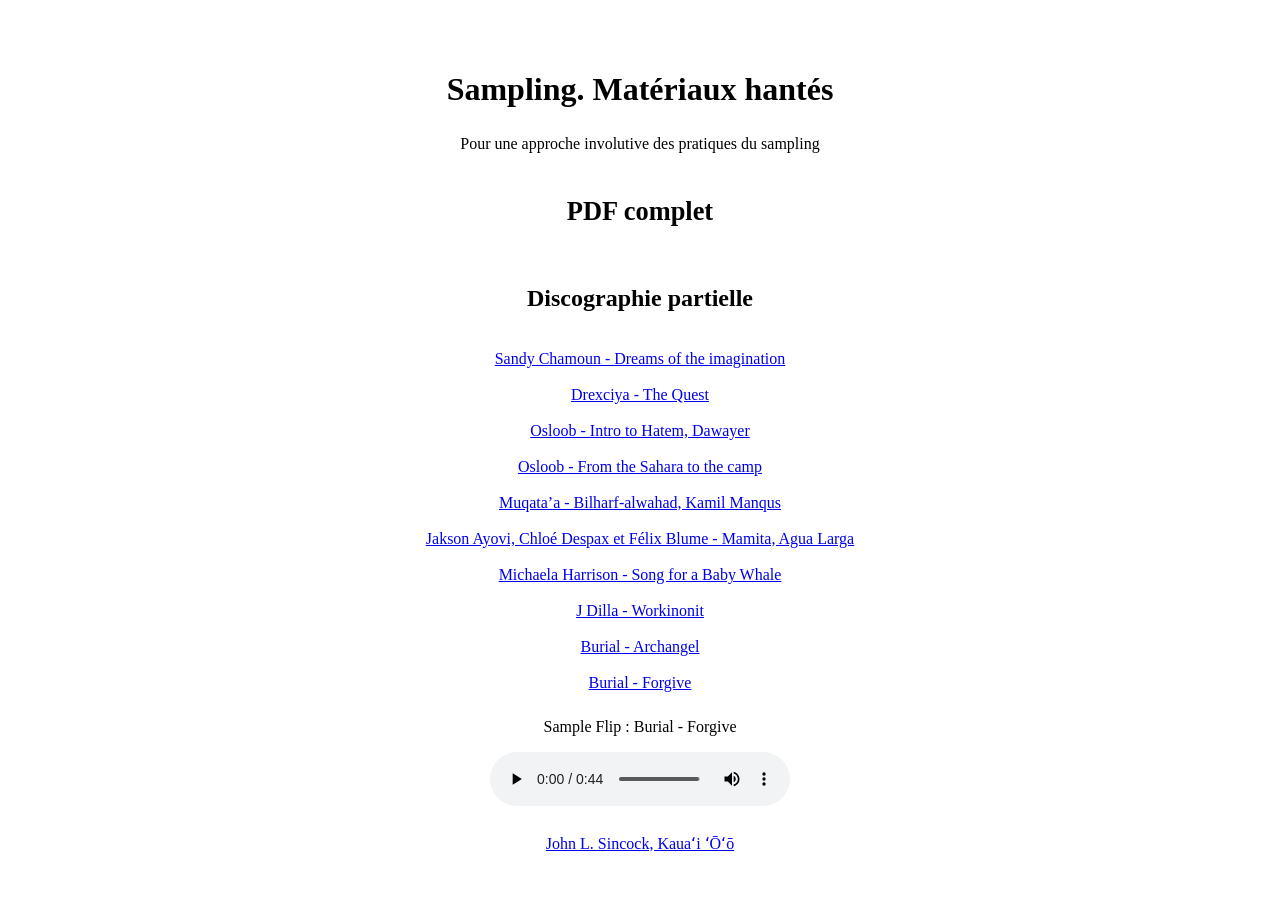
==== index.html @ 58a65de9 "Update index.html" ====
<html>
<head>
  <link rel="stylesheet" href="style.css">
</head>
<body>
  
  <div class="header-section">
    <h1>Sampling. Matériaux hantés</h1>
    <p2>Pour une approche involutive des pratiques du sampling</p2>
    
    <br>
  <div class="links-container">
    
    <h2><a href="SamplingMatériauxHantés.pdr" target="_blank">PDF complet</a>
  </div>  </h2>
    <br>
    <h2>Discographie partielle</h2>
    <br>
    <a href="https://sandychamoun.bandcamp.com/track/" target="_blank">Sandy Chamoun - Dreams of the imagination</a>
    <br>
    <a href="https://www.youtube.com/watch?v=O9WmA3yux6Q&list=PLJ0yqJNMnegJflo9yWIzMCM4ForxmvGCK" target="_blank">Drexciya - The Quest</a>
    <br>
    <a href="https://osloob.bandcamp.com/track/intro-to-hatem" target="_blank">Osloob - Intro to Hatem, Dawayer</a>  
    <br>
    <a href="https://soundcloud.com/osloob1/uai4hrbcwrsh" target="_blank">Osloob - From the Sahara to the camp</a>
    <br>
    <a href="https://muqataa.bandcamp.com/track/bilharf-alwahad" target="_blank">Muqata’a - Bilharf-alwahad, Kamil Manqus</a>  
    <br>
    <a href="https://akuphone.bandcamp.com/album/agua-larga-traditional-imaginary-cimarron-music" target="_blank">Jakson Ayovi, Chloé Despax et Félix Blume - Mamita, Agua Larga</a>  
    <br>
    <a href="https://www.youtube.com/watch?v=EO9nuRO_KUI" target="_blank">Michaela Harrison - Song for a Baby Whale</a>
    <br>
    <a href="https://youtu.be/ogwouE_Msd4?si=TxzugG7-01EPNZ1p" target="_blank">J Dilla - Workinonit</a>
    <br>
    <a href="https://youtu.be/E2qLD9c3Gq4?si=NYcOWobHSxRsv5Gy" target="_blank">Burial - Archangel</a>
    <br>
    <a href="https://youtu.be/5OVvJOeUdUs?si=pTLDqlmLhpSCM0j8" target="_blank">Burial - Forgive</a>

    <div class="audio-block">
       <p>Sample Flip : Burial - Forgive</p>
       <audio controls><source src="Sample Flip Burial Forgive.mp3" type="audio/mpeg"></audio>
    </div>
    <br>
    <a href="https://www.youtube.com/watch?v=3pqz_ZCjWkc" target="_blank">John L. Sincock, Kauaʻi ʻŌʻō</a>
  </div>

</body>
</html>

</body>
</html>
---- style.css ----
/* Centrage du Titre et Sous-titre */
.header-section {
  display: flex;
  flex-direction: column; /* Aligne les éléments verticalement (l'un sous l'autre) */
  justify-content: center;
  align-items: center;
  text-align: center;     /* Assure que le texte lui-même est centré */
  margin-top: 50px;
  margin-bottom: 50px;    /* Espace sous le bloc de titre */
}

/* Gestion des liens et de l'espacement */
.links-container {
  display: flex;
  flex-direction: column; /* Met chaque lien sur une nouvelle ligne */
  align-items: center;    /* Centre les liens horizontalement */
  gap: 25px;             /* C'EST ICI que tu règles l'espace entre chaque ligne */
}

/* Style des liens pour enlever le soulignement bleu par défaut */
.links-container a {
  text-decoration: none;
  color: black;
  font-size: 1.1em;
}

.links-container a:hover {
  color: #666; /* Petit effet au survol */
}

h2 {text-align: center; margin-bottom: 20px;}
p2 {text-align: center; margin-top: 5px;
  margin-bottom: 5px;}

/* Style pour le bloc audio */
.audio-block {
  display: flex;
  flex-direction: column;
  align-items: center;
  margin: 10px 0;
}
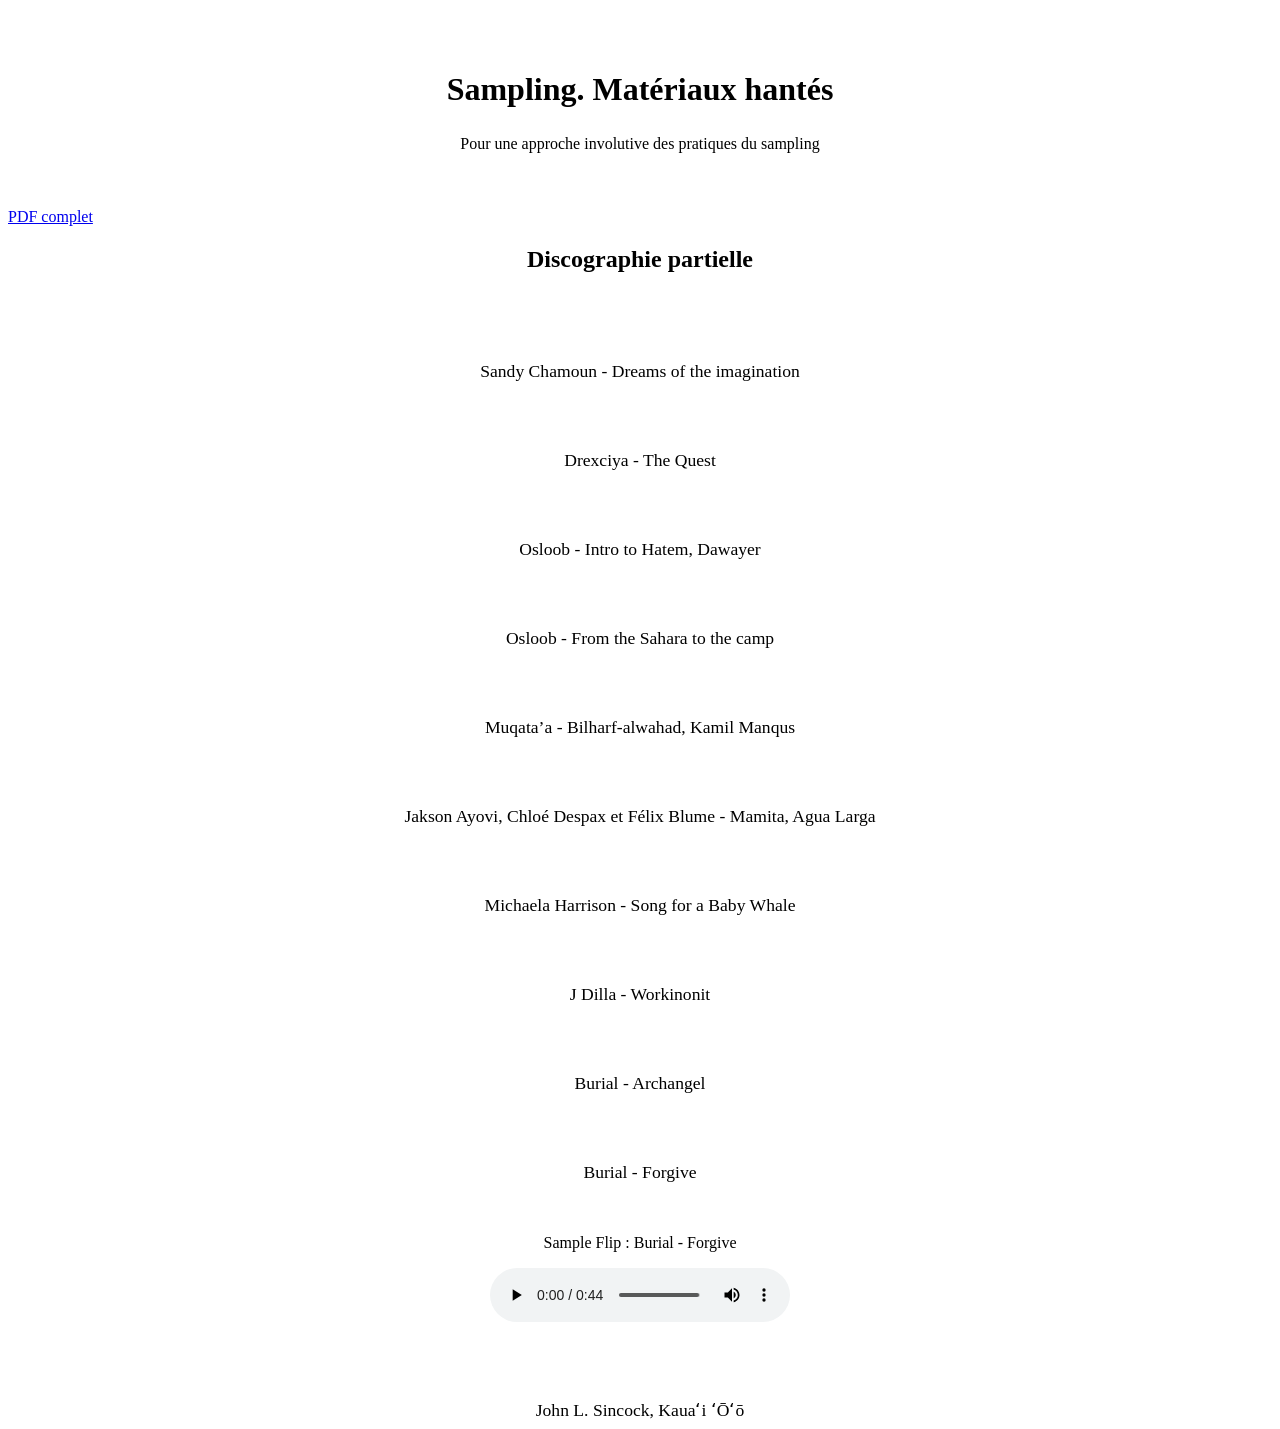
==== commit b9bfaef6: "Update index.html" ====
--- a/index.html
+++ b/index.html
@@ -7,13 +7,12 @@
   <div class="header-section">
     <h1>Sampling. Matériaux hantés</h1>
     <p2>Pour une approche involutive des pratiques du sampling</p2>
-    
+  </div>  
+    <a href="SamplingMatériauxHantés.pdf" target="_blank">PDF complet</a>
     <br>
   <div class="links-container">
     
-    <h2><a href="SamplingMatériauxHantés.pdr" target="_blank">PDF complet</a>
-  </div>  </h2>
-    <br>
+
     <h2>Discographie partielle</h2>
     <br>
     <a href="https://sandychamoun.bandcamp.com/track/" target="_blank">Sandy Chamoun - Dreams of the imagination</a>
@@ -49,3 +48,6 @@
 
 </body>
 </html>
+
+</body>
+</html>
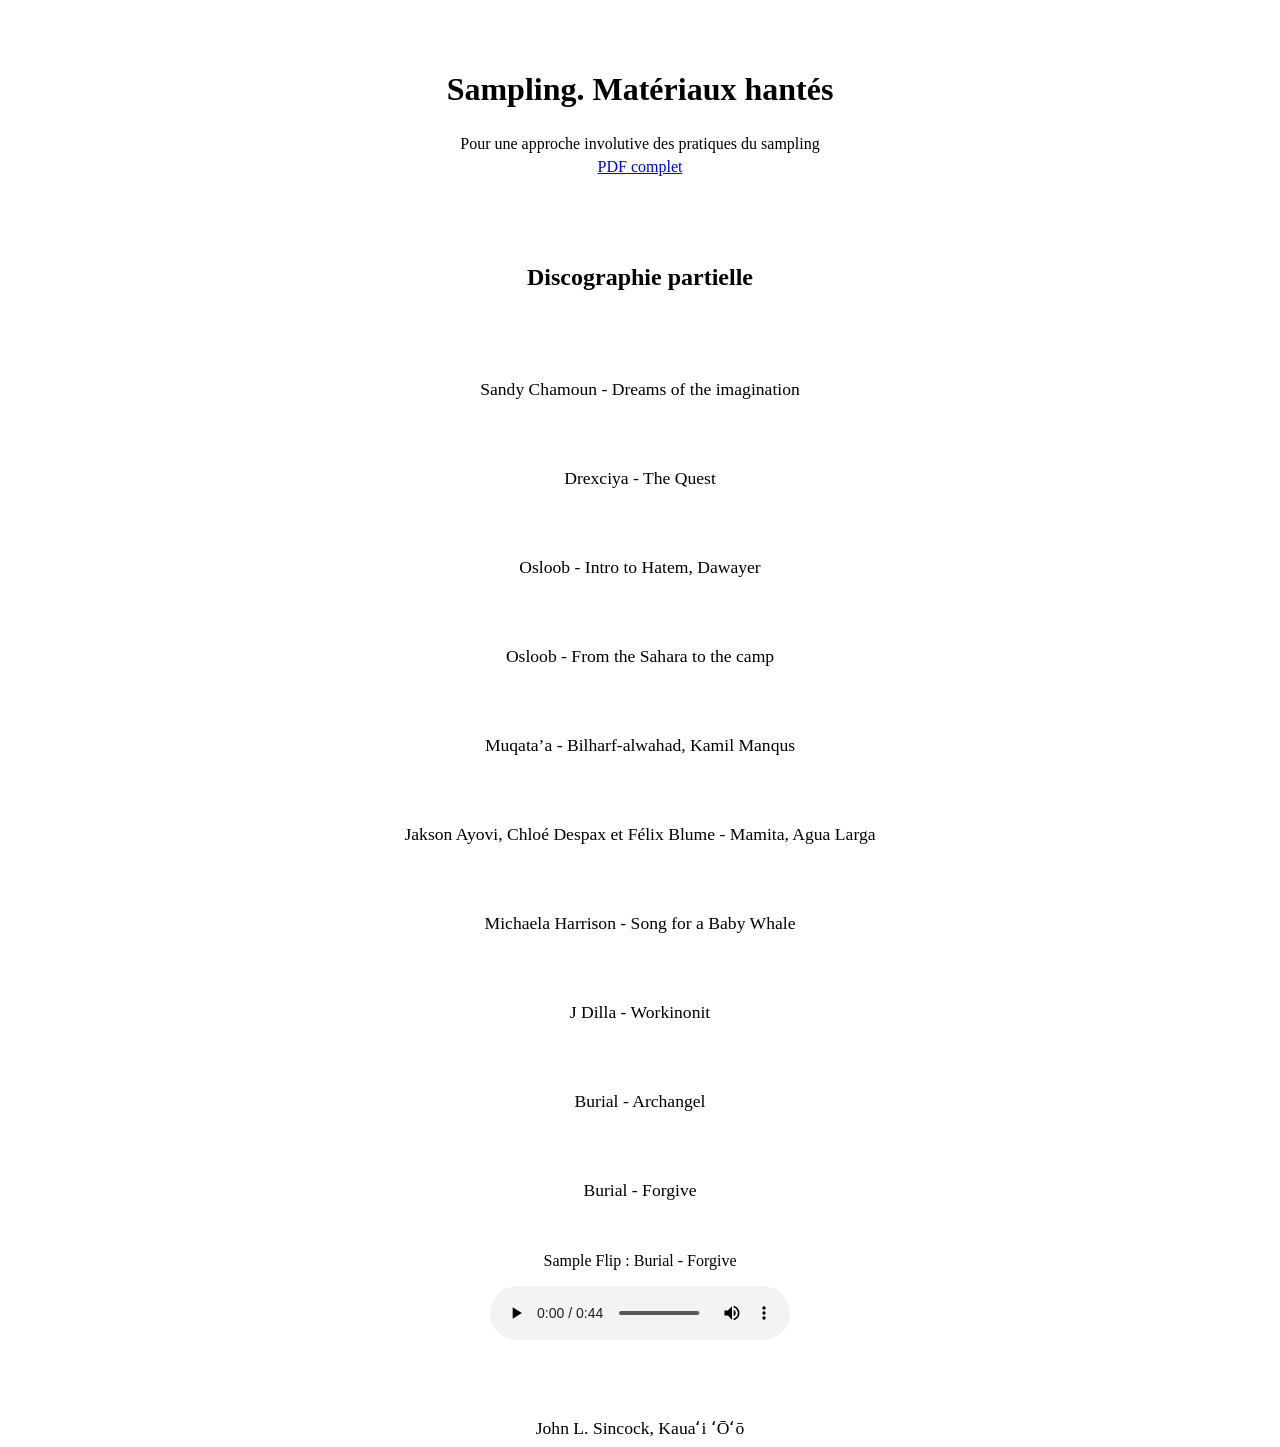
==== commit 4e6d8794: "Update index.html" ====
--- a/index.html
+++ b/index.html
@@ -7,8 +7,8 @@
   <div class="header-section">
     <h1>Sampling. Matériaux hantés</h1>
     <p2>Pour une approche involutive des pratiques du sampling</p2>
+    <a href="SamplingMatériauxHantés.pdf" target="_blank">PDF complet</a>
   </div>  
-    <a href="SamplingMatériauxHantés.pdf" target="_blank">PDF complet</a>
     <br>
   <div class="links-container">
     
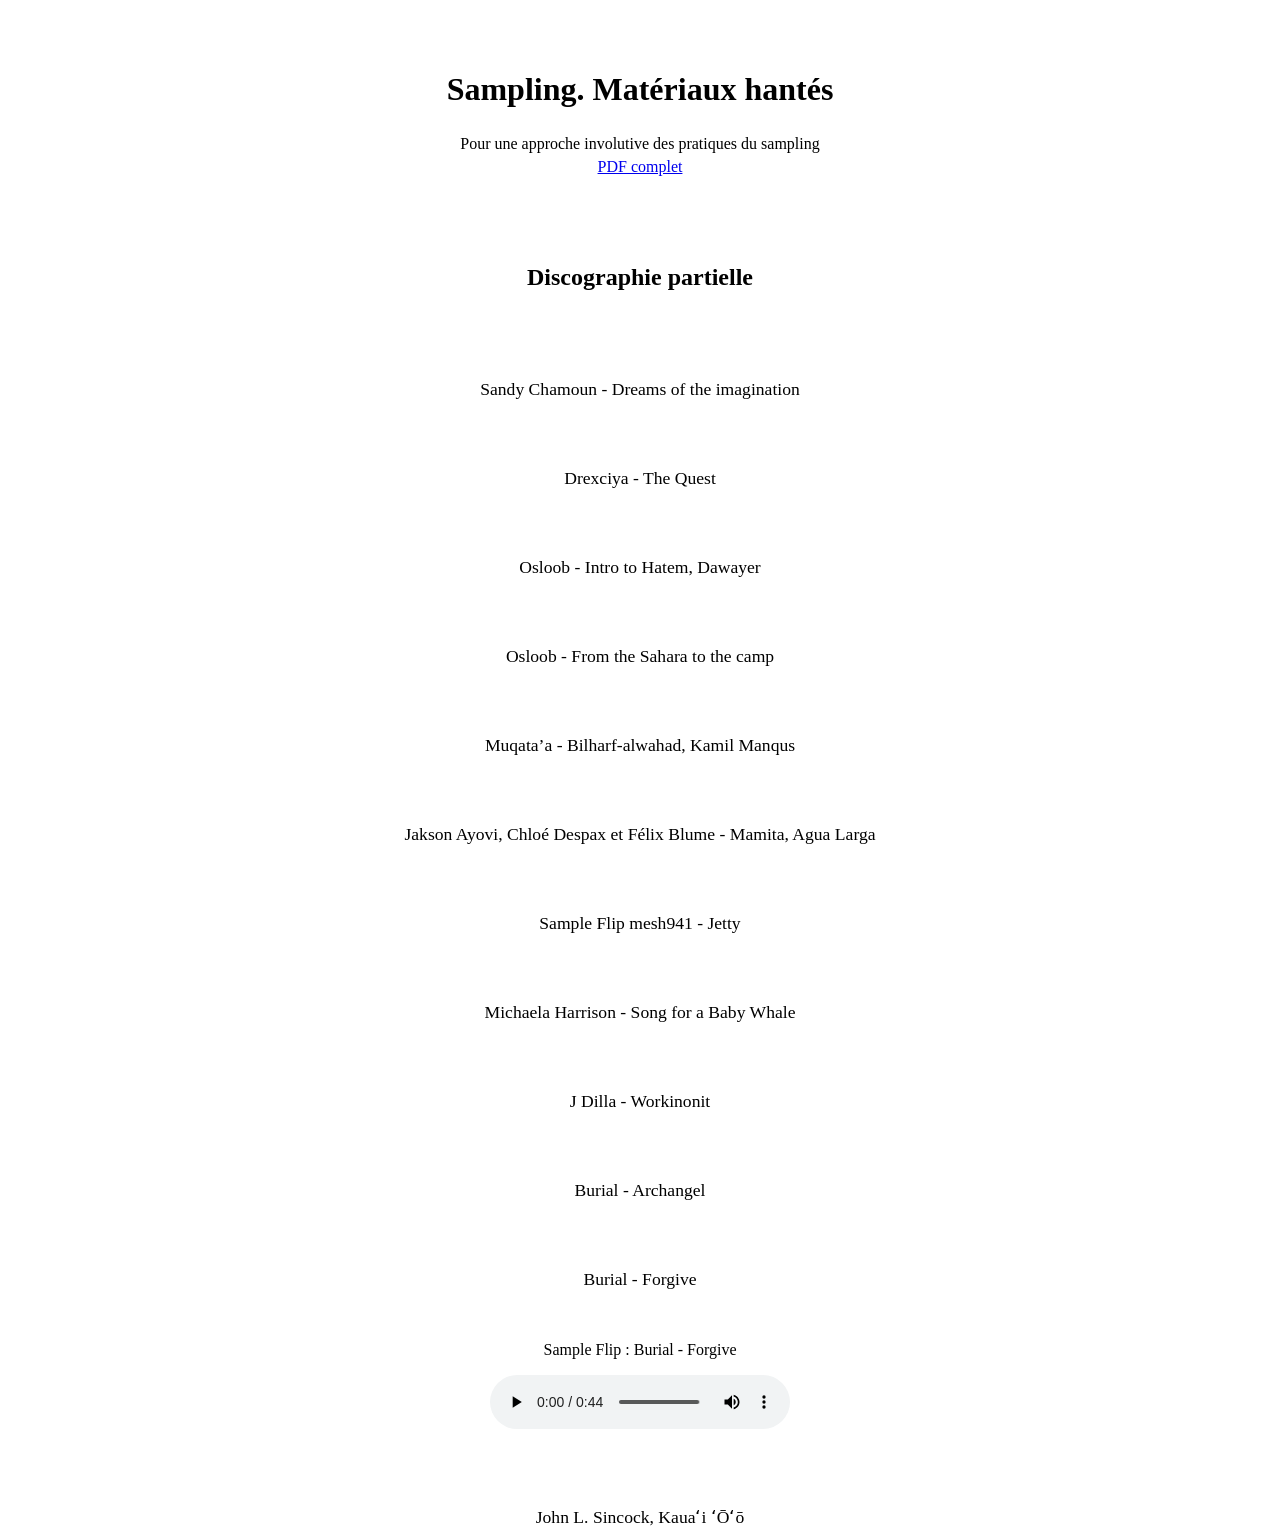
==== commit 64967c24: "Update index.html" ====
--- a/index.html
+++ b/index.html
@@ -15,7 +15,7 @@
 
     <h2>Discographie partielle</h2>
     <br>
-    <a href="https://sandychamoun.bandcamp.com/track/" target="_blank">Sandy Chamoun - Dreams of the imagination</a>
+    <a href="https://sandychamoun.bandcamp.com/track/dreams-of-the-imagination" target="_blank" class="glow">Sandy Chamoun - Dreams of the imagination</a>
     <br>
     <a href="https://www.youtube.com/watch?v=O9WmA3yux6Q&list=PLJ0yqJNMnegJflo9yWIzMCM4ForxmvGCK" target="_blank">Drexciya - The Quest</a>
     <br>
@@ -26,6 +26,8 @@
     <a href="https://muqataa.bandcamp.com/track/bilharf-alwahad" target="_blank">Muqata’a - Bilharf-alwahad, Kamil Manqus</a>  
     <br>
     <a href="https://akuphone.bandcamp.com/album/agua-larga-traditional-imaginary-cimarron-music" target="_blank">Jakson Ayovi, Chloé Despax et Félix Blume - Mamita, Agua Larga</a>  
+    <br>
+    <a href="https://freesound.org/people/chickenvinz/sounds/854502/" target="_blank">Sample Flip mesh941 - Jetty</a>
     <br>
     <a href="https://www.youtube.com/watch?v=EO9nuRO_KUI" target="_blank">Michaela Harrison - Song for a Baby Whale</a>
     <br>
--- a/style.css
+++ b/style.css
@@ -25,7 +25,20 @@
 }
 
 .links-container a:hover {
-  color: #666; /* Petit effet au survol */
+  animation: glow 1s ease-in-out infinite alternate;
+
+}
+  
+
+@-webkit-keyframes glow {
+  from {
+    text-shadow: 0 0 10px #fff, 0 0 20px #fff, 0 0 30px #e60073, 0 0 40px #e60073, 0 0 50px #e60073, 0 0 60px #e60073, 0 0 70px #e60073;
+  }
+  
+  to {
+    text-shadow: 0 0 20px #fff, 0 0 30px #ff4da6, 0 0 40px #ff4da6, 0 0 50px #ff4da6, 0 0 60px #ff4da6, 0 0 70px #ff4da6, 0 0 80px #ff4da6;
+  }
+
 }
 
 h2 {text-align: center; margin-bottom: 20px;}
@@ -39,3 +52,4 @@
   align-items: center;
   margin: 10px 0;
 }
+
